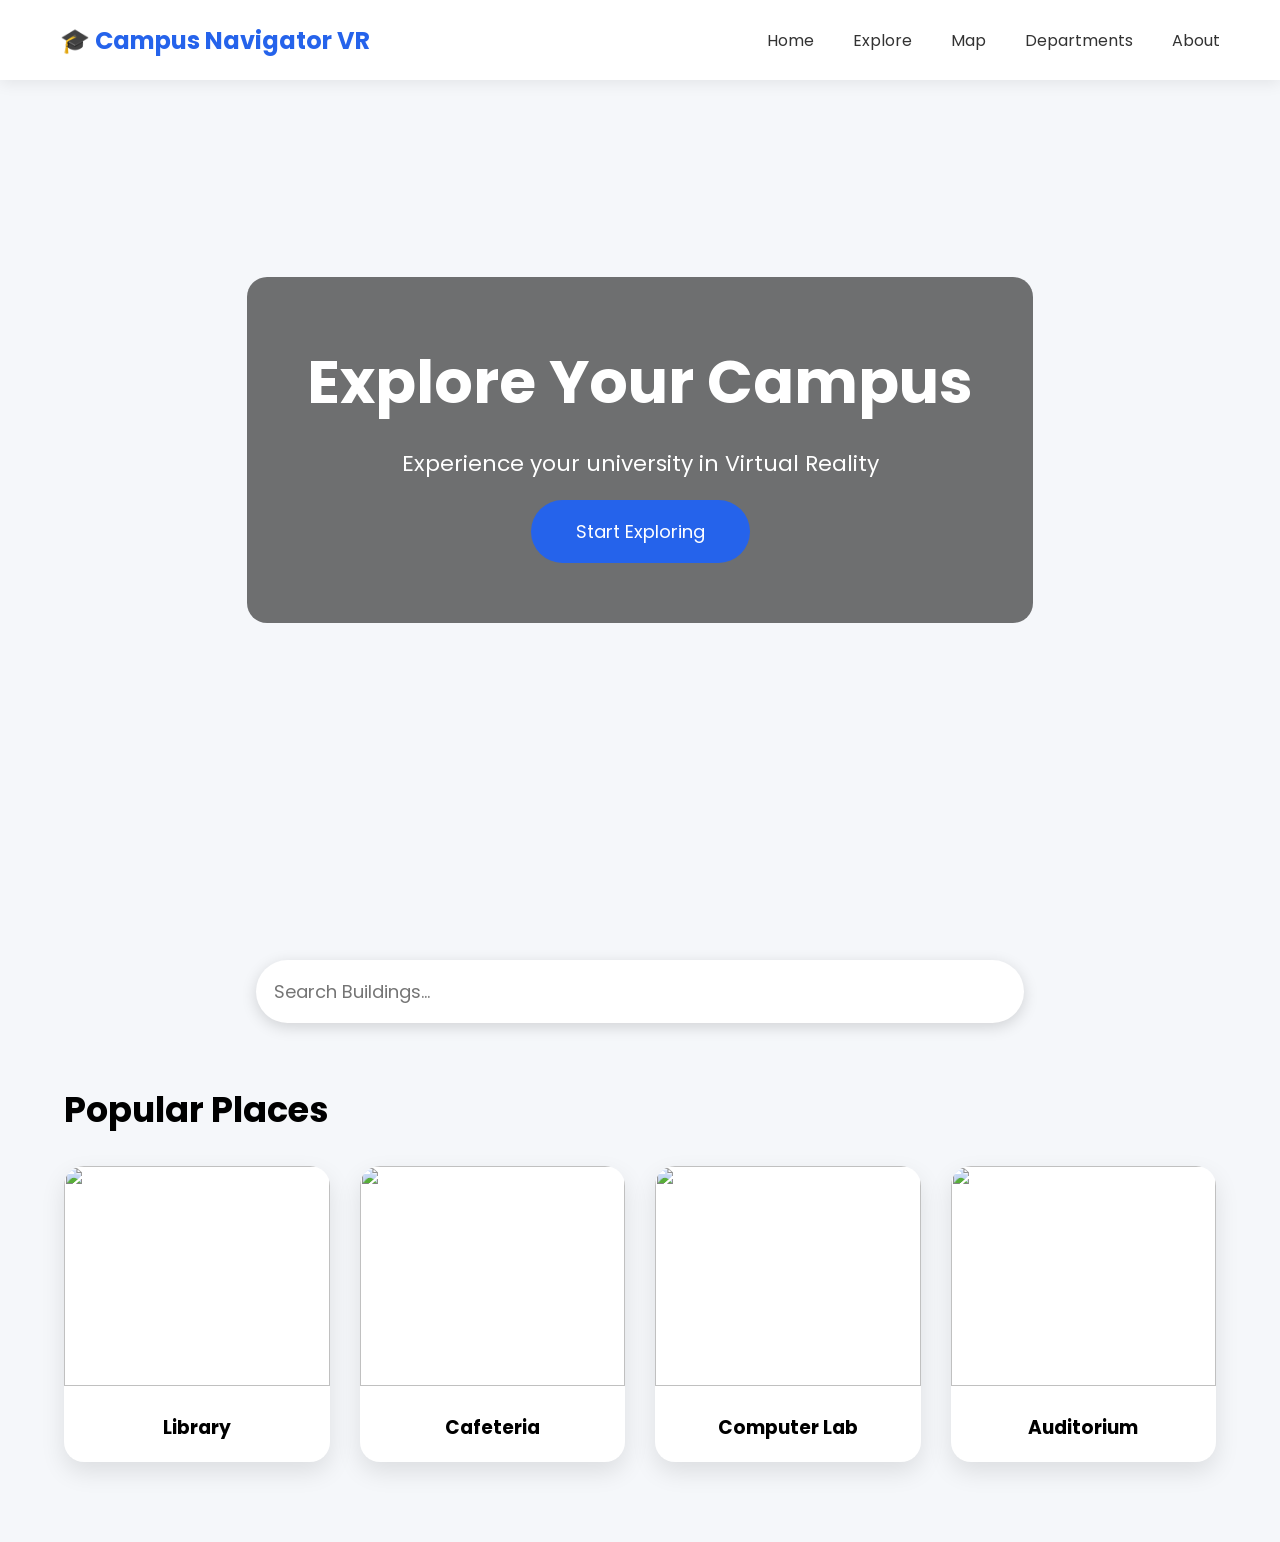
==== index.html @ 198e6fb0 "Add files via upload" ====
<!DOCTYPE html>
<html lang="en">
<head>

    <meta charset="UTF-8">

    <meta name="viewport" content="width=device-width, initial-scale=1.0">

    <title>Campus Navigator VR</title>

    <link rel="stylesheet" href="css/style.css">

    <link href="https://fonts.googleapis.com/css2?family=Poppins:wght@300;400;600;700&display=swap" rel="stylesheet">

</head>

<body>

<header>

    <div class="logo">

        🎓 Campus Navigator VR

    </div>

    <nav>

        <a href="#">Home</a>

        <a href="#">Explore</a>

        <a href="#">Map</a>

        <a href="#">Departments</a>

        <a href="#">About</a>

    </nav>

</header>

<section class="hero">

    <div class="overlay">

        <h1>Explore Your Campus</h1>

        <p>Experience your university in Virtual Reality</p>

        <a href="pages/entrance.html">

        <button>

        Start Exploring

        </button>

        </a>

    </div>

</section>

<section class="search">

    <input type="text" placeholder="Search Buildings...">

</section>

<section class="places">

    <h2>Popular Places</h2>

    <div class="cards">

        <div class="card">
            <img src="images/library.jpg">
            <h3>Library</h3>
        </div>

        <div class="card">
            <img src="images/cafeteria.jpg">
            <h3>Cafeteria</h3>
        </div>

        <div class="card">
            <img src="images/lab.jpg">
            <h3>Computer Lab</h3>
        </div>

        <div class="card">
            <img src="images/auditorium.jpg">
            <h3>Auditorium</h3>
        </div>

    </div>

</section>

<script src="js/script.js"></script>

</body>

</html>
---- css/style.css ----
*{
    margin:0;
    padding:0;
    box-sizing:border-box;
    font-family:'Poppins',sans-serif;
}

body{
    background:#f5f7fa;
}

header{

    height:80px;

    background:white;

    display:flex;

    justify-content:space-between;

    align-items:center;

    padding:0 60px;

    box-shadow:0 3px 15px rgba(0,0,0,.08);

    position:fixed;

    width:100%;

    z-index:100;
}

.logo{

    font-size:24px;

    font-weight:700;

    color:#2563eb;
}

nav a{

    text-decoration:none;

    color:#333;

    margin-left:35px;

    transition:.3s;
}

nav a:hover{

    color:#2563eb;
}

.hero{

    height:100vh;

    background:url("../images/campus.jpg");

    background-size:cover;

    background-position:center;

    display:flex;

    justify-content:center;

    align-items:center;
}

.overlay{

    background:rgba(0,0,0,.55);

    padding:60px;

    border-radius:20px;

    text-align:center;

    color:white;
}

.overlay h1{

    font-size:60px;
}

.overlay p{

    margin:20px 0;

    font-size:22px;
}

button{

    padding:18px 45px;

    border:none;

    border-radius:50px;

    background:#2563eb;

    color:white;

    font-size:18px;

    cursor:pointer;

    transition:.3s;
}

button:hover{

    background:#1747b8;

    transform:scale(1.05);
}

.search{

    margin:60px auto;

    width:60%;
}

.search input{

    width:100%;

    padding:18px;

    border-radius:50px;

    border:none;

    box-shadow:0 4px 15px rgba(0,0,0,.15);

    font-size:18px;
}

.places{

    width:90%;

    margin:auto;

    padding-bottom:80px;
}

.places h2{

    margin-bottom:30px;

    font-size:35px;
}

.cards{

    display:grid;

    grid-template-columns:repeat(auto-fit,minmax(250px,1fr));

    gap:30px;
}

.card{

    background:white;

    border-radius:20px;

    overflow:hidden;

    box-shadow:0 10px 25px rgba(0,0,0,.1);

    transition:.3s;
}

.card:hover{

    transform:translateY(-10px);
}

.card img{

    width:100%;

    height:220px;

    object-fit:cover;
}

.card h3{

    padding:20px;

    text-align:center;
}
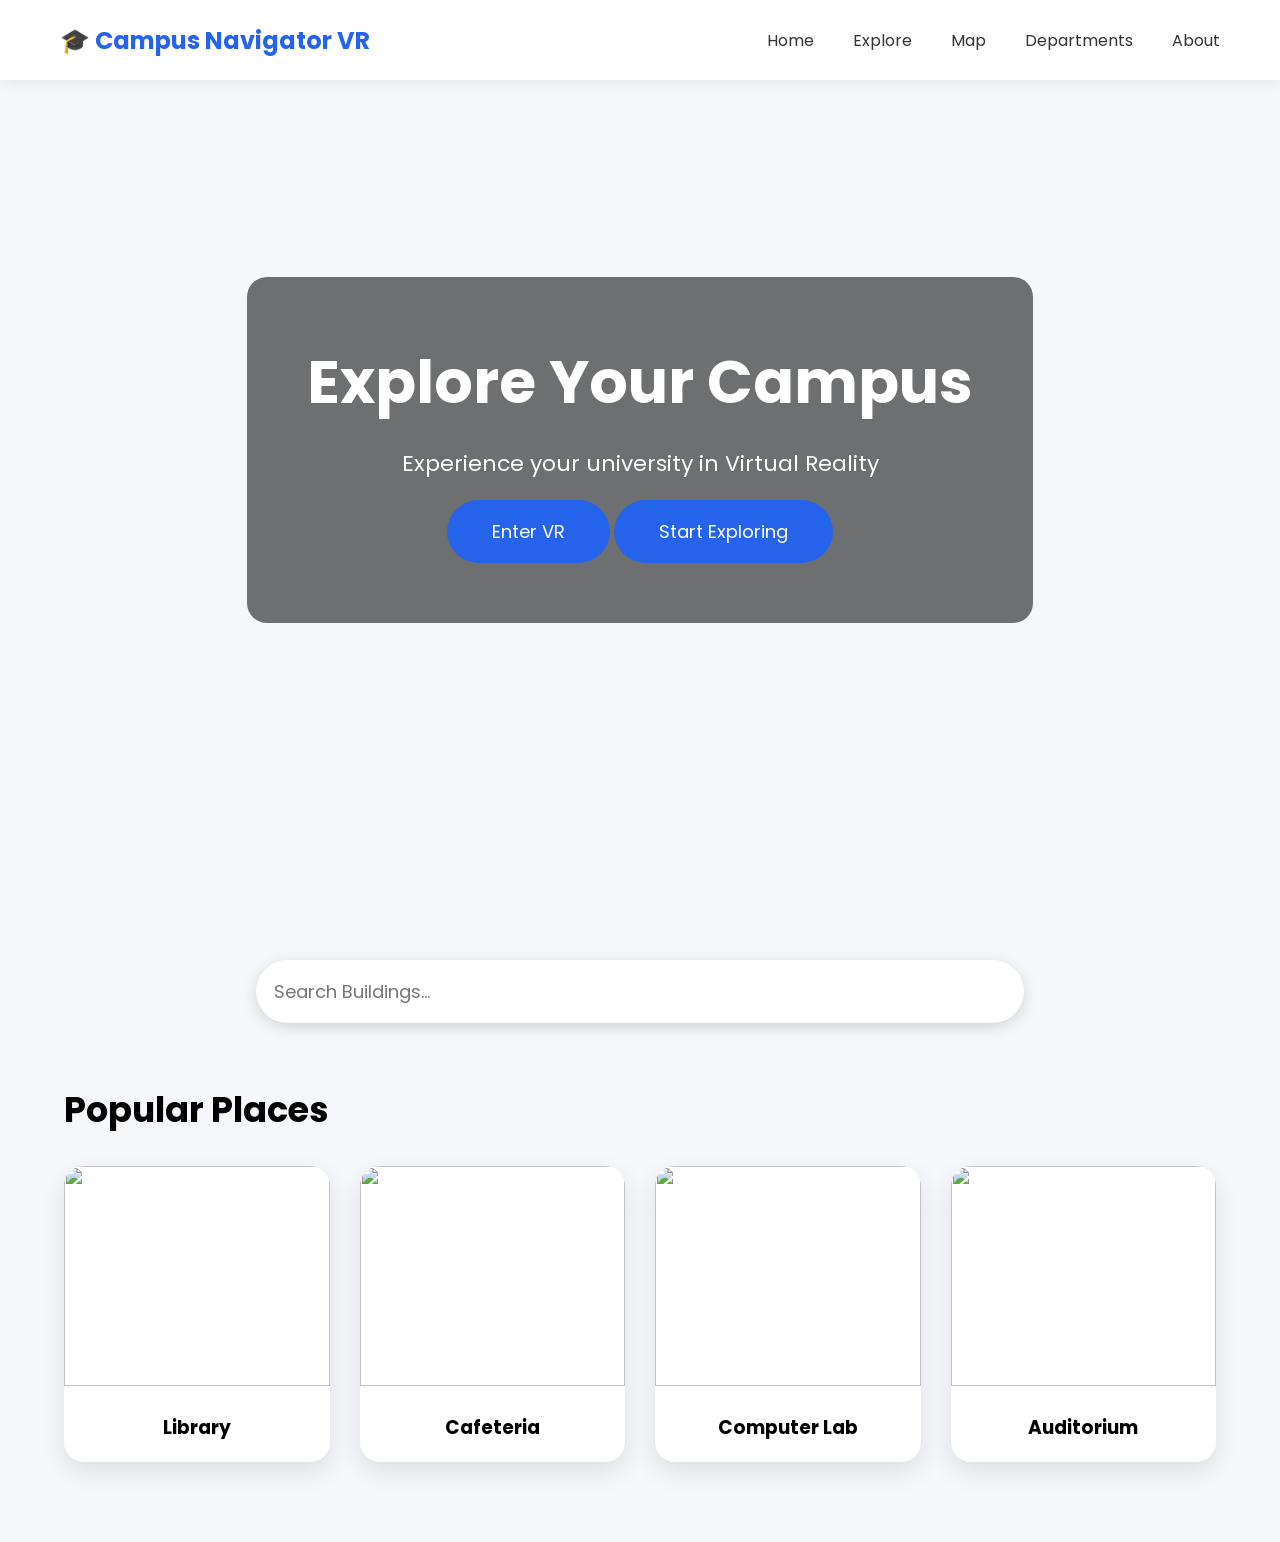
==== commit e1905691: "Update index.html" ====
--- a/index.html
+++ b/index.html
@@ -47,6 +47,10 @@
         <h1>Explore Your Campus</h1>
 
         <p>Experience your university in Virtual Reality</p>
+
+        <button onclick="window.location.href='vr.html'">
+            Enter VR
+        </button>
 
         <a href="pages/entrance.html">
 
@@ -102,4 +106,4 @@
 
 </body>
 
-</html>+</html>
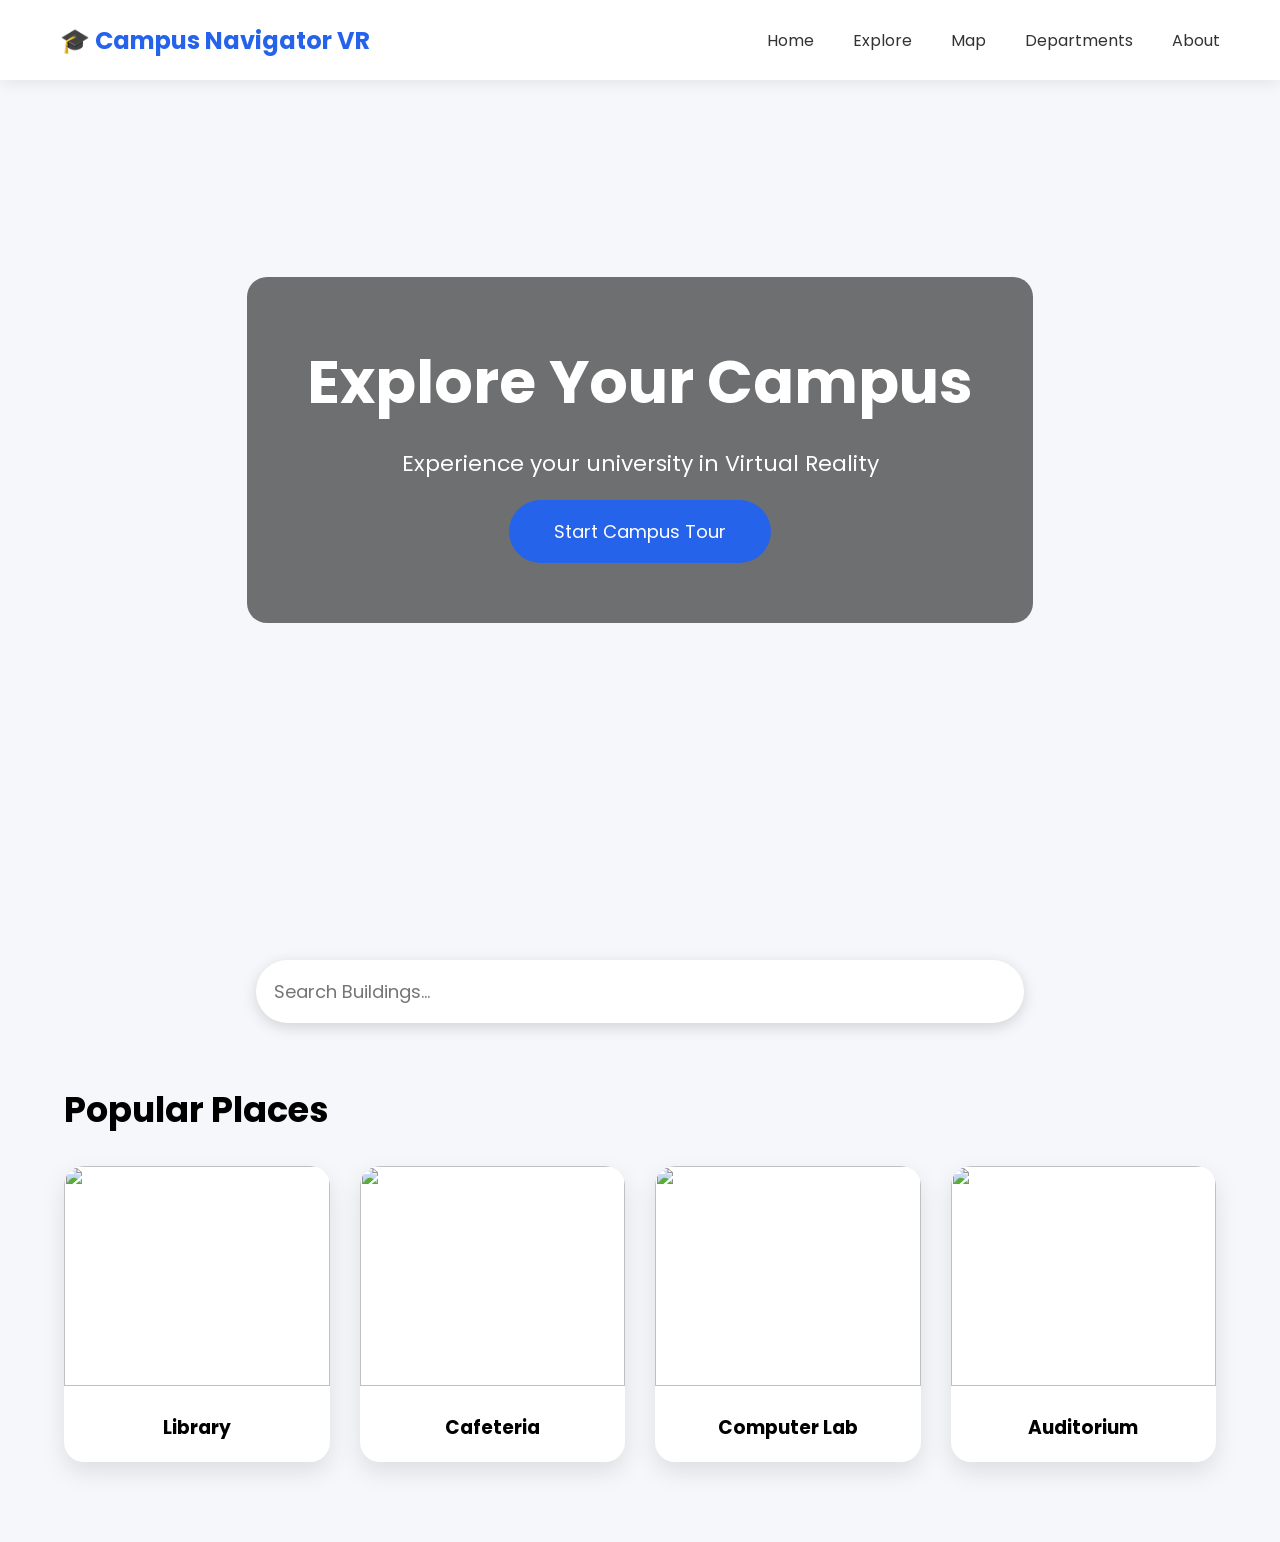
==== commit 595605de: "Update index.html" ====
--- a/index.html
+++ b/index.html
@@ -47,19 +47,8 @@
         <h1>Explore Your Campus</h1>
 
         <p>Experience your university in Virtual Reality</p>
-
-        <button onclick="window.location.href='vr.html'">
-            Enter VR
-        </button>
-
-        <a href="pages/entrance.html">
-
-        <button>
-
-        Start Exploring
-
-        </button>
-
+        <a href="vr.html">
+         <button>Start Campus Tour</button>
         </a>
 
     </div>
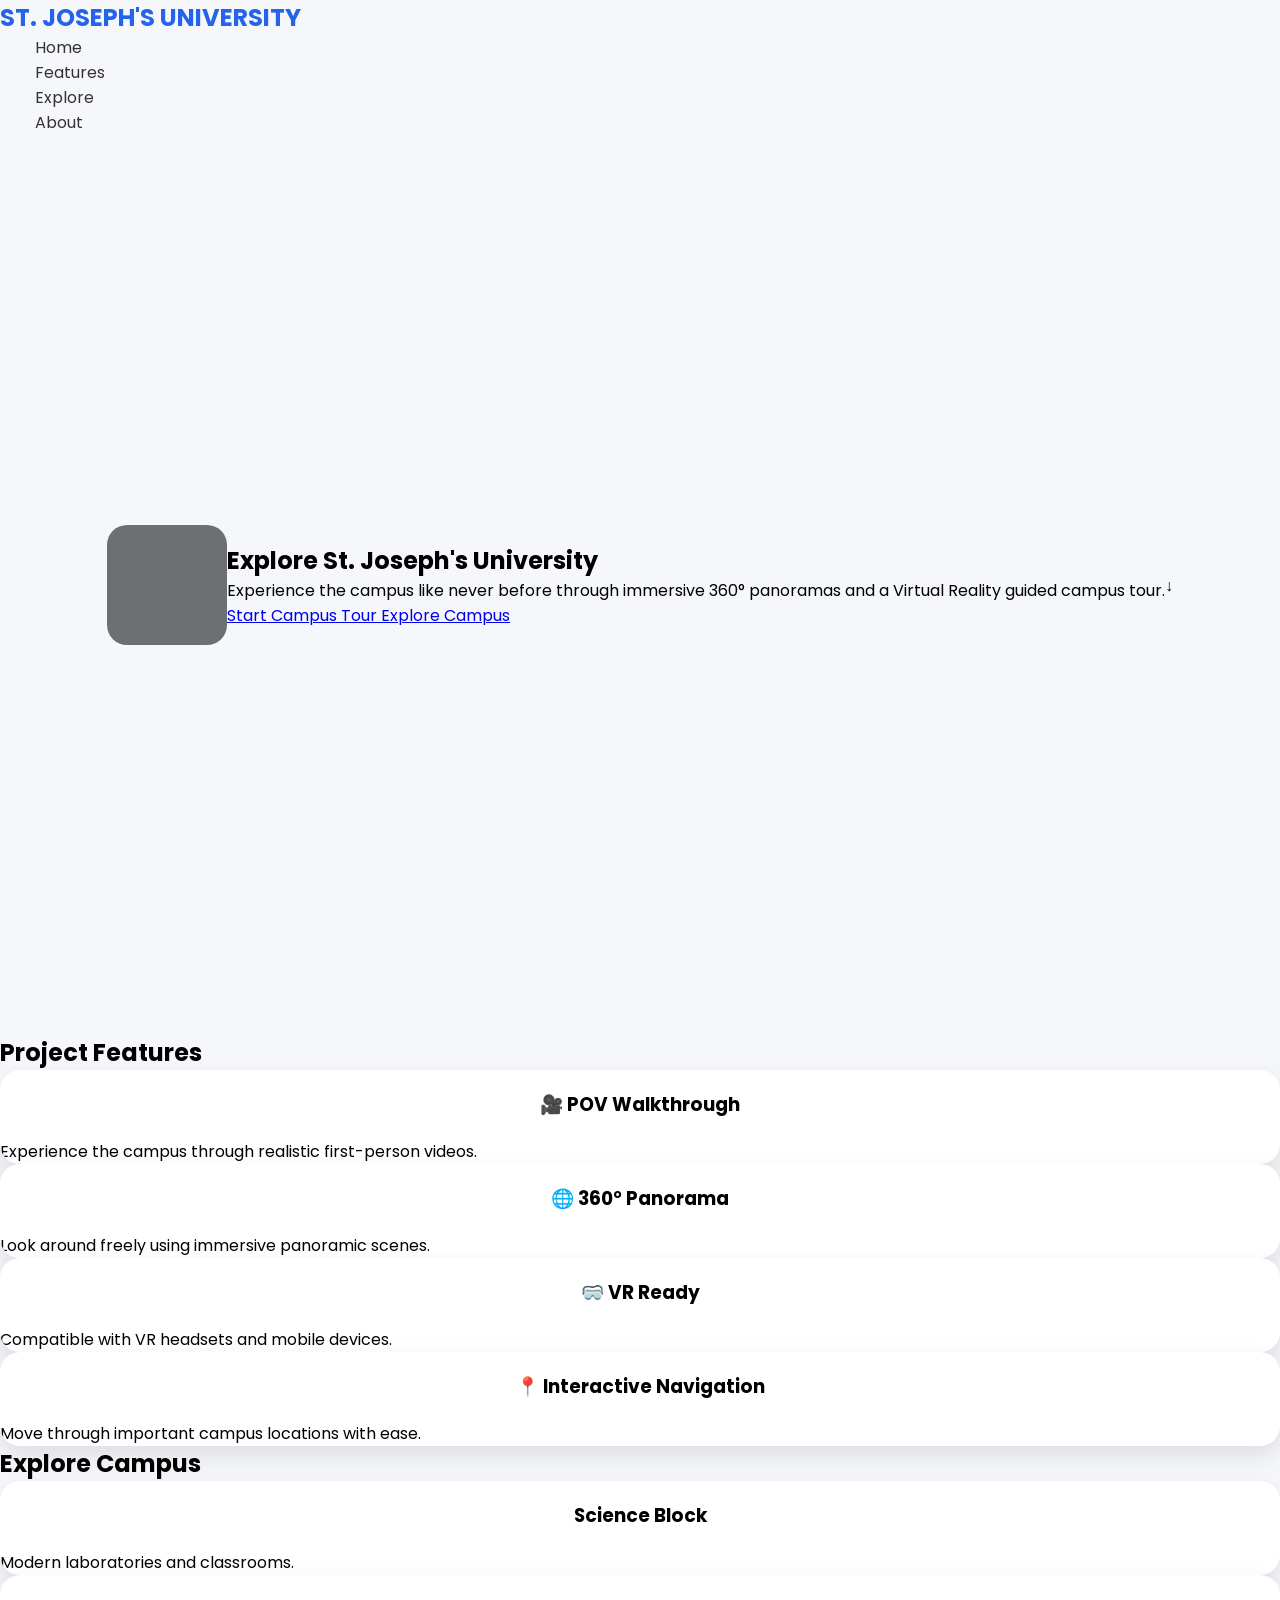
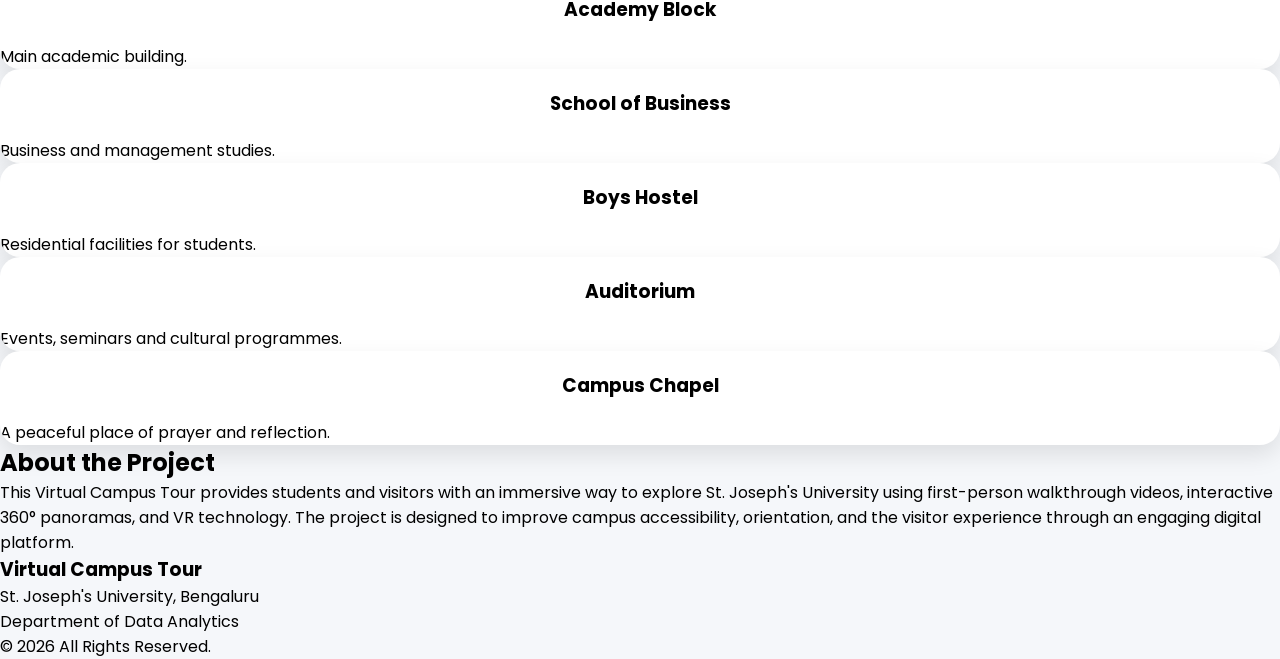
==== commit 52ac3586: "Update index.html" ====
--- a/index.html
+++ b/index.html
@@ -1,95 +1,258 @@
 <!DOCTYPE html>
 <html lang="en">
+
 <head>
 
-    <meta charset="UTF-8">
-
-    <meta name="viewport" content="width=device-width, initial-scale=1.0">
-
-    <title>Campus Navigator VR</title>
-
-    <link rel="stylesheet" href="css/style.css">
-
-    <link href="https://fonts.googleapis.com/css2?family=Poppins:wght@300;400;600;700&display=swap" rel="stylesheet">
+<meta charset="UTF-8">
+<meta name="viewport" content="width=device-width, initial-scale=1.0">
+
+<title>St. Joseph's University | Virtual Campus Tour</title>
+
+<link rel="preconnect" href="https://fonts.googleapis.com">
+<link rel="preconnect" href="https://fonts.gstatic.com" crossorigin>
+
+<link href="https://fonts.googleapis.com/css2?family=Poppins:wght@300;400;500;600;700;800&display=swap" rel="stylesheet">
+
+<link rel="stylesheet" href="css/style.css">
 
 </head>
 
 <body>
 
-<header>
-
-    <div class="logo">
-
-        🎓 Campus Navigator VR
-
-    </div>
-
-    <nav>
-
-        <a href="#">Home</a>
-
-        <a href="#">Explore</a>
-
-        <a href="#">Map</a>
-
-        <a href="#">Departments</a>
-
-        <a href="#">About</a>
-
-    </nav>
-
-</header>
-
-<section class="hero">
-
-    <div class="overlay">
-
-        <h1>Explore Your Campus</h1>
-
-        <p>Experience your university in Virtual Reality</p>
-        <a href="vr.html">
-         <button>Start Campus Tour</button>
-        </a>
-
-    </div>
-
-</section>
-
-<section class="search">
-
-    <input type="text" placeholder="Search Buildings...">
-
-</section>
-
-<section class="places">
-
-    <h2>Popular Places</h2>
-
-    <div class="cards">
-
-        <div class="card">
-            <img src="images/library.jpg">
-            <h3>Library</h3>
-        </div>
-
-        <div class="card">
-            <img src="images/cafeteria.jpg">
-            <h3>Cafeteria</h3>
-        </div>
-
-        <div class="card">
-            <img src="images/lab.jpg">
-            <h3>Computer Lab</h3>
-        </div>
-
-        <div class="card">
-            <img src="images/auditorium.jpg">
-            <h3>Auditorium</h3>
-        </div>
-
-    </div>
-
-</section>
+<!-- ================= NAVBAR ================= -->
+
+<nav id="navbar">
+
+<div class="logo">
+
+ST. JOSEPH'S UNIVERSITY
+
+</div>
+
+<ul>
+
+<li><a href="#home">Home</a></li>
+
+<li><a href="#features">Features</a></li>
+
+<li><a href="#explore">Explore</a></li>
+
+<li><a href="#about">About</a></li>
+
+</ul>
+
+</nav>
+
+<!-- ================= HERO ================= -->
+
+<section class="hero" id="home">
+
+<div class="overlay"></div>
+
+<div class="hero-content">
+
+<h1>
+
+Explore St. Joseph's University
+
+</h1>
+
+<p>
+
+Experience the campus like never before through immersive
+360° panoramas and a Virtual Reality guided campus tour.
+
+</p>
+
+<div class="buttons">
+
+<a href="vr.html" class="primary">
+
+Start Campus Tour
+
+</a>
+
+<a href="#explore" class="secondary">
+
+Explore Campus
+
+</a>
+
+</div>
+
+</div>
+
+<div class="scroll">
+
+↓
+
+</div>
+
+</section>
+
+<!-- ================= FEATURES ================= -->
+
+<section id="features">
+
+<h2 class="section-title">
+
+Project Features
+
+</h2>
+
+<div class="card-container">
+
+<div class="card">
+
+<h3>🎥 POV Walkthrough</h3>
+
+<p>
+
+Experience the campus through realistic first-person videos.
+
+</p>
+
+</div>
+
+<div class="card">
+
+<h3>🌐 360° Panorama</h3>
+
+<p>
+
+Look around freely using immersive panoramic scenes.
+
+</p>
+
+</div>
+
+<div class="card">
+
+<h3>🥽 VR Ready</h3>
+
+<p>
+
+Compatible with VR headsets and mobile devices.
+
+</p>
+
+</div>
+
+<div class="card">
+
+<h3>📍 Interactive Navigation</h3>
+
+<p>
+
+Move through important campus locations with ease.
+
+</p>
+
+</div>
+
+</div>
+
+</section>
+
+<!-- ================= EXPLORE ================= -->
+
+<section id="explore">
+
+<h2 class="section-title">
+
+Explore Campus
+
+</h2>
+
+<div class="card-container">
+
+<div class="card">
+
+<h3>Science Block</h3>
+
+<p>Modern laboratories and classrooms.</p>
+
+</div>
+
+<div class="card">
+
+<h3>Academy Block</h3>
+
+<p>Main academic building.</p>
+
+</div>
+
+<div class="card">
+
+<h3>School of Business</h3>
+
+<p>Business and management studies.</p>
+
+</div>
+
+<div class="card">
+
+<h3>Boys Hostel</h3>
+
+<p>Residential facilities for students.</p>
+
+</div>
+
+<div class="card">
+
+<h3>Auditorium</h3>
+
+<p>Events, seminars and cultural programmes.</p>
+
+</div>
+
+<div class="card">
+
+<h3>Campus Chapel</h3>
+
+<p>A peaceful place of prayer and reflection.</p>
+
+</div>
+
+</div>
+
+</section>
+
+<!-- ================= ABOUT ================= -->
+
+<section id="about">
+
+<h2 class="section-title">
+
+About the Project
+
+</h2>
+
+<div class="about-box">
+
+<p>
+
+This Virtual Campus Tour provides students and visitors with an immersive way to explore St. Joseph's University using first-person walkthrough videos, interactive 360° panoramas, and VR technology. The project is designed to improve campus accessibility, orientation, and the visitor experience through an engaging digital platform.
+
+</p>
+
+</div>
+
+</section>
+
+<!-- ================= FOOTER ================= -->
+
+<footer>
+
+<h3>Virtual Campus Tour</h3>
+
+<p>St. Joseph's University, Bengaluru</p>
+
+<p>Department of Data Analytics</p>
+
+<p>© 2026 All Rights Reserved.</p>
+
+</footer>
 
 <script src="js/script.js"></script>
 
